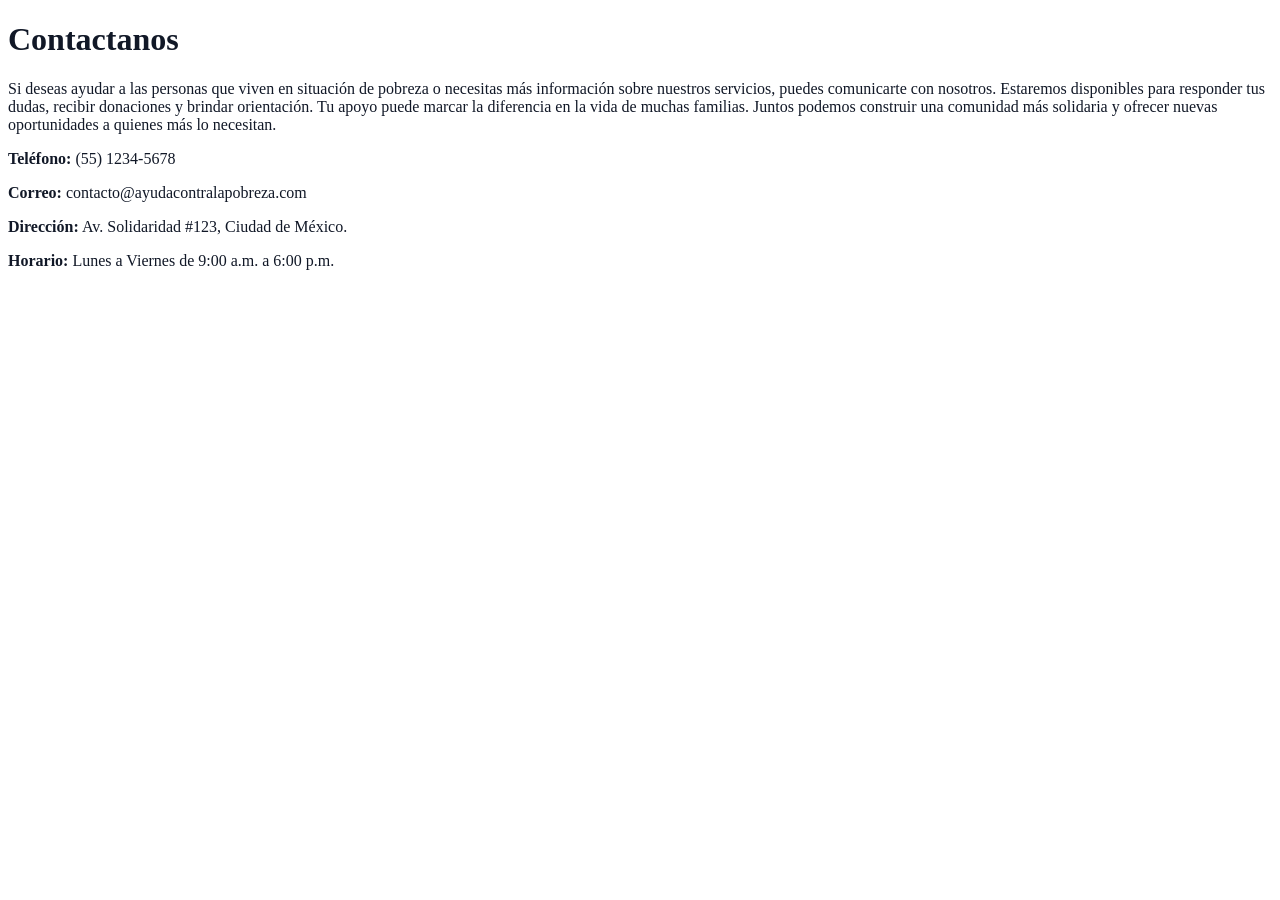
==== contactanos.html @ 6fb24843 "Add files via upload" ====
<!DOCTYPE html>
<html lang="es">
<head>
	<meta charset="utf-8">
	<meta name="viewport" content="width=device-width, initial-scale=1">
	<title>Contactanos</title>
</head>
<body bgcolor="ffffff" text="111827">
	<h1>Contactanos</h1>
	<p>
    Si deseas ayudar a las personas que viven en situación de pobreza o necesitas más información sobre nuestros servicios,
    puedes comunicarte con nosotros. Estaremos disponibles para responder tus dudas, recibir donaciones y brindar orientación.
    Tu apoyo puede marcar la diferencia en la vida de muchas familias. Juntos podemos construir una comunidad más solidaria y
    ofrecer nuevas oportunidades a quienes más lo necesitan.
	</p>
	<p><strong>Teléfono:</strong> (55) 1234-5678</p>
    <p><strong>Correo:</strong> contacto@ayudacontralapobreza.com</p>
    <p><strong>Dirección:</strong> Av. Solidaridad #123, Ciudad de México.</p>
    <p><strong>Horario:</strong> Lunes a Viernes de 9:00 a.m. a 6:00 p.m.</p>
</body>
</html>
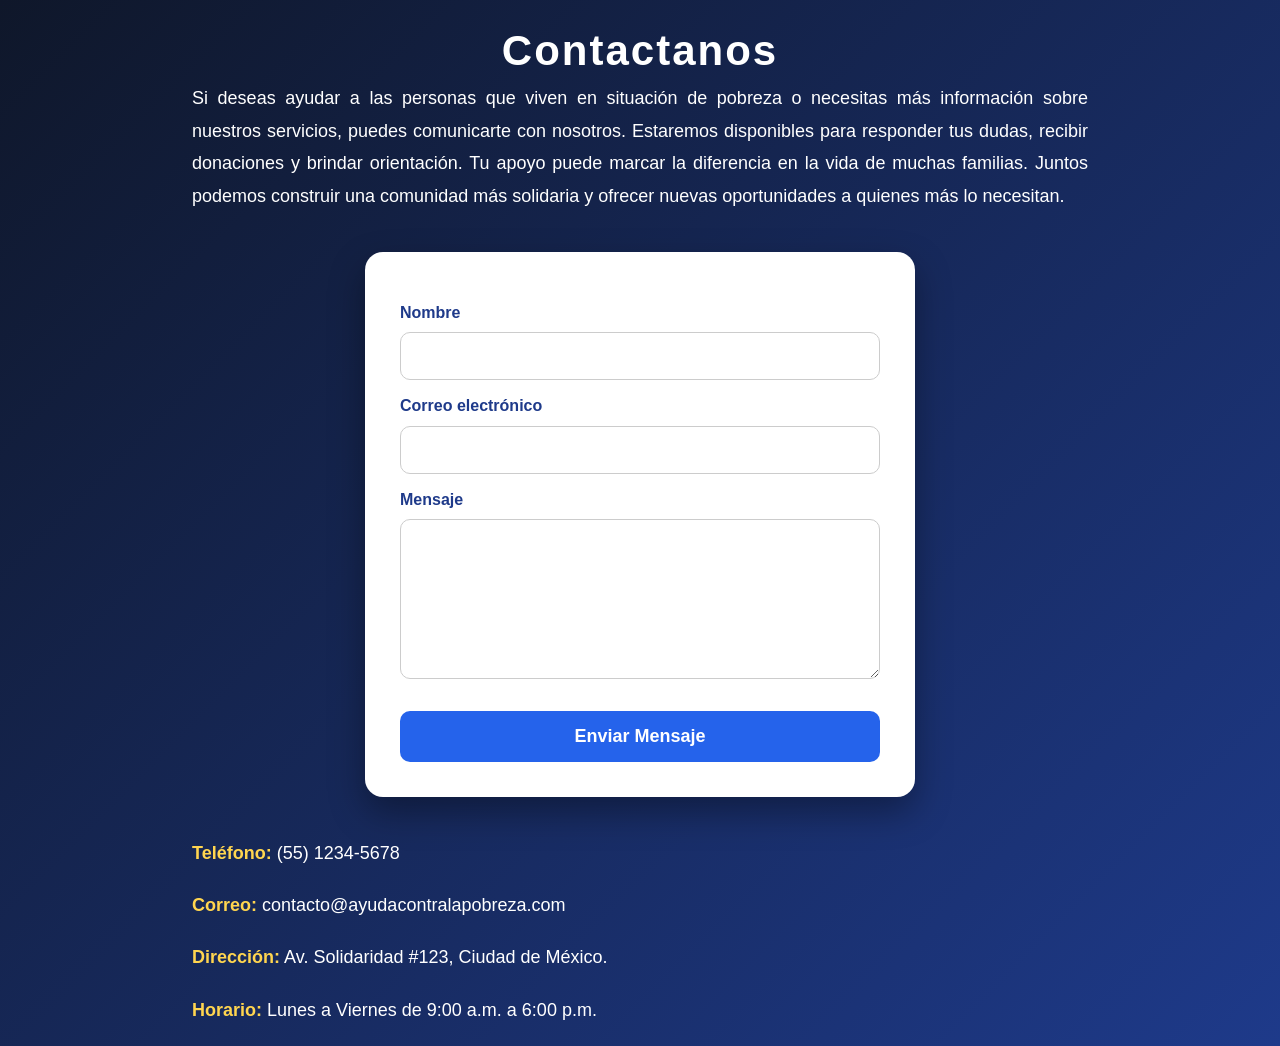
==== commit 8c27a3cd: "Add files via upload" ====
--- a/contactanos.html
+++ b/contactanos.html
@@ -4,8 +4,9 @@
 	<meta charset="utf-8">
 	<meta name="viewport" content="width=device-width, initial-scale=1">
 	<title>Contactanos</title>
+	<link rel="stylesheet" type="text/css" href="estilo.css">
 </head>
-<body bgcolor="ffffff" text="111827">
+<body class="contactanos">
 	<h1>Contactanos</h1>
 	<p>
     Si deseas ayudar a las personas que viven en situación de pobreza o necesitas más información sobre nuestros servicios,
@@ -13,9 +14,22 @@
     Tu apoyo puede marcar la diferencia en la vida de muchas familias. Juntos podemos construir una comunidad más solidaria y
     ofrecer nuevas oportunidades a quienes más lo necesitan.
 	</p>
+	<form>
+    <label>Nombre</label>
+    <input type="text">
+
+    <label>Correo electrónico</label>
+    <input type="email">
+
+    <label>Mensaje</label>
+    <textarea></textarea>
+
+    <button type="submit">Enviar Mensaje</button>
+    </form>
 	<p><strong>Teléfono:</strong> (55) 1234-5678</p>
     <p><strong>Correo:</strong> contacto@ayudacontralapobreza.com</p>
     <p><strong>Dirección:</strong> Av. Solidaridad #123, Ciudad de México.</p>
     <p><strong>Horario:</strong> Lunes a Viernes de 9:00 a.m. a 6:00 p.m.</p>
+    
 </body>
 </html>
--- a/estilo.css
+++ b/estilo.css
@@ -0,0 +1,470 @@
+*{
+box-sizing:border-box;
+}
+body{
+font-size:16px;
+font-family: arial,helveltica,sans-serif;
+line-height: 1.4em; 
+}
+
+.contenedor{
+    width: 980px;
+    margin: 0 auto;
+}
+
+.encabezado{ 
+background: #2c2c2c; 
+overflow: hidden;
+}
+.logo{
+    float: left;
+   position: relative;
+    top: 15px; 
+}
+.encabezado nav{ 
+float: right; 
+}
+.encabezado nav ul{ 
+margin: 0;
+padding: 0;
+list-style: none;
+}
+.encabezado nav ul li{ 
+display: inline-block;
+/*background: red;*/
+margin-right: -4px;
+}
+.encabezado nav ul li a{ 
+display: block;
+color: #fff;
+padding: 28px;
+border-left: 1px solid #696969;
+text-decoration: none;
+}
+/*cambio de color*/
+.encabezado nav ul li a:hover{ 
+background: #575757;
+}
+/*------------------------------------
+PRESENTACION
+-------------------------------------*/ 
+.presentacion{
+  /*background: yellow;*/
+  background: radial-gradient(280px at 25% 10%, #f5f5f5, #d1d5db, #6b7280, #374151, #1f2937, #111827);
+  overflow: hidden;
+  border-bottom: 3px solid #044e8b; 
+}  
+.introduccion-presentacion{
+    float: left;
+}
+.introduccion-presentacion h1{
+    color: #fff;
+    font-size: 2.625em;  /*16px  1em  42px  ?*/
+    text-shadow: 1px 1px 0px #090909;
+    text-align: center;
+    margin-top: 70px;
+    margin-bottom: 40px;
+    margin-left: 20px;
+   line-height: 0.7em; /*interlineado  */
+} 
+.introduccion-presentacion h1 span{
+    color: #fff;
+    font-size: 0.38em; /*42px = 2.62em 16px = ? =0.38*/
+}
+/*------------aprender------------mas*/
+a.aprender-mas{
+    font-size: 2.1875em;
+    border: 1px solid #000000;
+    padding: 30px 50px;
+    /*background: yellow;*/
+    display: block;
+    text-align: center;
+    margin: 10px 40px;
+    color: #fff;
+    text-decoration: none;
+    text-shadow: 3px 7px 0 #000;
+    border-radius: 10px;
+    background: linear-gradient(to top, #374151, #000000);
+    box-shadow: 0 8px 0 0 #374151,
+                0 0 25px 5px #fff;
+} 
+a.aprender-mas:hover{
+    box-shadow: 0 0 25px 5px #000;
+}
+.presentacion img{
+    float: right;
+    position: relative;
+    top: 30px;
+}
+/*****************************************************************
+/*------------Acceso-rapido------------*/
+.acceso-rapido{
+    background: #111827;
+    overflow: hidden;
+    border-bottom: 3px solid #fff;
+}
+.acceso-rapido h2 {
+    color: #fff;
+    font-size: 1.87em;
+    text-shadow: 1px 1px 0 #000;
+    text-align: center;
+    border-bottom: 3px solid #fff;
+    padding-bottom: 16px;
+}
+.acceso-rapido figure{
+    display: inline-block;
+    text-align: center;
+    width: 25%;
+    margin: 0 -4px 0 0;
+    padding: 0px;
+}
+.acceso-rapido h3{
+   font-size: 1.1875em;
+    margin-top: 9px;
+    margin-bottom: 20px; 
+}
+.acceso-rapido h3 a{
+    color: #fff;
+    text-shadow: 1px 1px 0 #000;
+    font-weight: normal;
+}
+.acceso-rapido h3 a:hover{
+    text-decoration: none;
+}
+/*---------bloque contenido----------*/
+.bloque-contenido{
+    overflow: hidden; /*2
+    margin-top: 25px; /** complemenatario 6  **/
+}
+.bloque-contenido .contenedor{  /*3**/
+    display: table;  */
+}
+.articulos { /** 1 **/
+    /*float: left;  /*elim 3 */
+    background: beige;
+    width: 65%; /*elimi  3*/
+  display: table-cell;  /*3*/
+  padding-right: 30px; /* 4*/
+}
+.articulos article{  /* 10   */
+    margin-bottom: 10px;
+}
+.articulos h2{  /**4**/
+    color: #444444;
+    font-size: 1.625em;
+    border-bottom: 3px solid #0460ad;
+    padding-bottom: 25px;
+}
+.articulos img{  /**5**/
+    float: left;
+    margin-right: 10px;
+    position: relative; /*  10  */
+    top: 5px;           /*   10 */
+}
+.articulos article h1{  /**6**/
+    font-size: 1.25em;  /*20/16 = 1.25em*/
+    /*margin: 0; ** 8  *** quitar 8 poner 9*/
+    margin: 8px 0 8px 0;  /*** 9 ****/
+}
+.articulos article h1 a{  /**7**/ 
+    color: #444444;  /*HTML incluir href*/
+    text-decoration: none;
+}
+.articulos article h1 a:hover{  /**8**/ 
+    text-decoration: underline;
+}
+.articulos article p{  /** 9 **/ 
+    margin: 0;
+    text-align: justify;
+    font-size: 0.875em; /*** 14/16 = 0.875 ***/
+}
+.complementario{    /*   1  */
+    background: #0460ad;
+    width: 35%; 
+    display: table-cell; 
+    padding: 0 20px 20 px; /***2**laterales sup e inf*/
+}
+.complementario h2{   /** 2  **/
+    font-size: 1.625em;  /* 26/16 em*/ 
+    color: #fff;
+    font-weight: normal;
+    text-align: center;
+}
+.complementario ul{   /** 3  **/
+    margin: 0;
+    padding: 0;
+    list-style: none;
+}
+.complementario ul li{ /*** 4 ***/
+    background: url("imagen/icon.png") no-repeat left center;
+    padding-left: 24px;
+    margin-bottom: 8px;
+}
+.complementario ul li a{ /*** 5 ***/
+    color: #fff;
+    text-decoration: none;
+}
+.complementario ul li a:hover{ /*** 6 ***/
+    color: red;
+    text-decoration: underline; /* ir a bloque-conteniodo*/
+}
+/***********************************************************************/
+/************** suscripcion */
+.suscripcion{  /**1***/
+    overflow: hidden;
+    border: 1px solid red;  /**2 *** elim**/
+    background: #eeeeee;   /***2***/
+    margin-top: 20PX;  /*** 2  B  ****/
+}
+.suscripcion h2{ /***2***/
+    float: left;
+    font-size: 1.625em; /*26/16  */
+    color: #444444;
+    font-weight: normal;
+}
+.suscripcion form{  /***2***/
+    float: right;
+    position: relative; /** 2 a ***/
+    top: 20px;   /***  2  a   ****/
+}
+.suscripcion form input{   /***3  ***/
+    border: 1px solid #cccccc;
+    padding: 10px;
+}
+.suscripcion form input[type="submit"]{ /*** 4   ***/
+    border: 1px solid #22314d;
+    padding: 10px;
+    background: #0460ad;
+    color: #fff;
+    text-shadow: 1px 1px 0 #000;
+    box-shadow: 0 -1px 0px 0 #93badc insert;
+}
+.suscripcion form input[type="submit"]:hover{ /*** 5   ***/
+    background: #21bc4d;
+}
+/***********pie de pagina**************/
+.piedepagina{   /**1 **/
+    background: #444444;
+    padding: 20px 0; /*** 7  c  */
+}
+.piedepagina .contenedor{   /**2  **/
+    display: table;
+}
+.piedepagina small{  /***3  ***/
+    display: table-cell;
+    background: red;  /*  elim  7 a **/
+    color: #fff;  /** 4 **/
+}
+.piedepagina nav{ /**** 4  ***/
+    display: table-cell;
+    background: blue;  /*** elim 7 b ***/
+    text-align: right; /***6  **/
+}
+.piedepagina nav ul{ /**** 5 ***/
+    margin: 0;
+    padding: 0;
+    list-style: none;
+}
+.piedepagina nav ul li{ /**** 6 ***/
+    display: inline-block;
+    padding-left: 10px;  /** 7  d ****/
+}
+.piedepagina nav ul li a{ /**** 7 ***/
+    color: #fff;
+    text-decoration: none;
+}
+.piedepagina nav ul li a:hover{ /**** 7 ***/
+    color: #ffff00;
+    text-decoration: underline;
+}
+/*************Redes sociales***************/
+.social{
+    position: fixed;
+    top: 30%;
+    right: 0;
+}
+.social a{
+    display: block;
+    margin-bottom: 4px;
+    opacity: 0.8;
+}
+.social a:hover{
+    opacity: 1;
+}
+.social img{
+    border-radius: 50%;
+    display: block;
+}
+.social img{
+    border-radius: 50%;
+    display: block;
+}
+/* ===== Página Nosotros ===== */
+
+body.nosotros{
+    background: #f4f4f4;
+    font-family: Arial, sans-serif;
+}
+
+.nosotros h1{
+    text-align: center;
+    color: #1e3a8a;
+    margin-top: 40px;
+}
+
+.nosotros p{
+    width: 80%;
+    margin: 20px auto;
+    background: white;
+    padding: 30px;
+    border-radius: 12px;
+    box-shadow: 0 0 10px rgba(0,0,0,0.2);
+    line-height: 1.8;
+    font-size: 18px;
+}
+/* ===== Página Servicios ===== */
+
+body.servicio{
+    background: linear-gradient(135deg, #eef5ff, #dbeafe);
+    font-family: Arial, sans-serif;
+    margin: 0;
+    padding: 0;
+}
+
+.servicio h1{
+    text-align: center;
+    color: #0d47a1;
+    font-size: 42px;
+    margin-top: 50px;
+    margin-bottom: 30px;
+    text-transform: uppercase;
+    letter-spacing: 2px;
+}
+
+.servicio ul{
+    width: 75%;
+    margin: auto;
+    background: #ffffff;
+    padding: 30px 50px;
+    border-radius: 18px;
+    box-shadow: 0 10px 25px rgba(0,0,0,.15);
+    list-style: none;
+}
+
+.servicio ul li{
+    padding: 15px 0;
+    font-size: 18px;
+    color: #333;
+    border-bottom: 1px solid #e5e5e5;
+    transition: .3s;
+}
+
+.servicio ul li:last-child{
+    border-bottom: none;
+}
+
+.servicio ul li:hover{
+    color: #0d6efd;
+    transform: translateX(10px);
+}
+
+.servicio p{
+    width: 75%;
+    margin: 35px auto 60px;
+    background: #ffffff;
+    padding: 35px;
+    border-radius: 18px;
+    box-shadow: 0 10px 25px rgba(0,0,0,.15);
+    line-height: 1.9;
+    font-size: 18px;
+    color: #444;
+    text-align: justify;
+}
+/* ===== Página Contáctanos ===== */
+
+body.contactanos{
+    margin:0;
+    padding:0;
+    font-family:Arial, Helvetica, sans-serif;
+    background:linear-gradient(135deg,#0f172a,#1e3a8a);
+}
+
+.contactanos h1{
+    text-align:center;
+    color:#fff;
+    font-size:42px;
+    margin:40px 0 20px;
+    letter-spacing:2px;
+}
+
+.contactanos p{
+    width:70%;
+    margin:20px auto;
+    color:#fff;
+    font-size:18px;
+    line-height:1.8;
+    text-align:justify;
+}
+
+.contactanos form{
+    width:550px;
+    max-width:90%;
+    margin:40px auto;
+    background:#fff;
+    padding:35px;
+    border-radius:18px;
+    box-shadow:0 15px 35px rgba(0,0,0,.35);
+}
+
+.contactanos label{
+    display:block;
+    margin-top:15px;
+    margin-bottom:8px;
+    color:#1e3a8a;
+    font-weight:bold;
+}
+
+.contactanos input,
+.contactanos textarea{
+    width:100%;
+    padding:14px;
+    border:1px solid #ccc;
+    border-radius:10px;
+    font-size:16px;
+    box-sizing:border-box;
+    transition:.3s;
+}
+
+.contactanos input:focus,
+.contactanos textarea:focus{
+    border-color:#2563eb;
+    outline:none;
+    box-shadow:0 0 10px rgba(37,99,235,.3);
+}
+
+.contactanos textarea{
+    min-height:160px;
+    resize:vertical;
+}
+
+.contactanos button{
+    width:100%;
+    margin-top:25px;
+    padding:15px;
+    background:#2563eb;
+    color:#fff;
+    border:none;
+    border-radius:10px;
+    font-size:18px;
+    font-weight:bold;
+    cursor:pointer;
+    transition:.3s;
+}
+
+.contactanos button:hover{
+    background:#1d4ed8;
+}
+
+.contactanos strong{
+    color:#ffd54f;
+}
